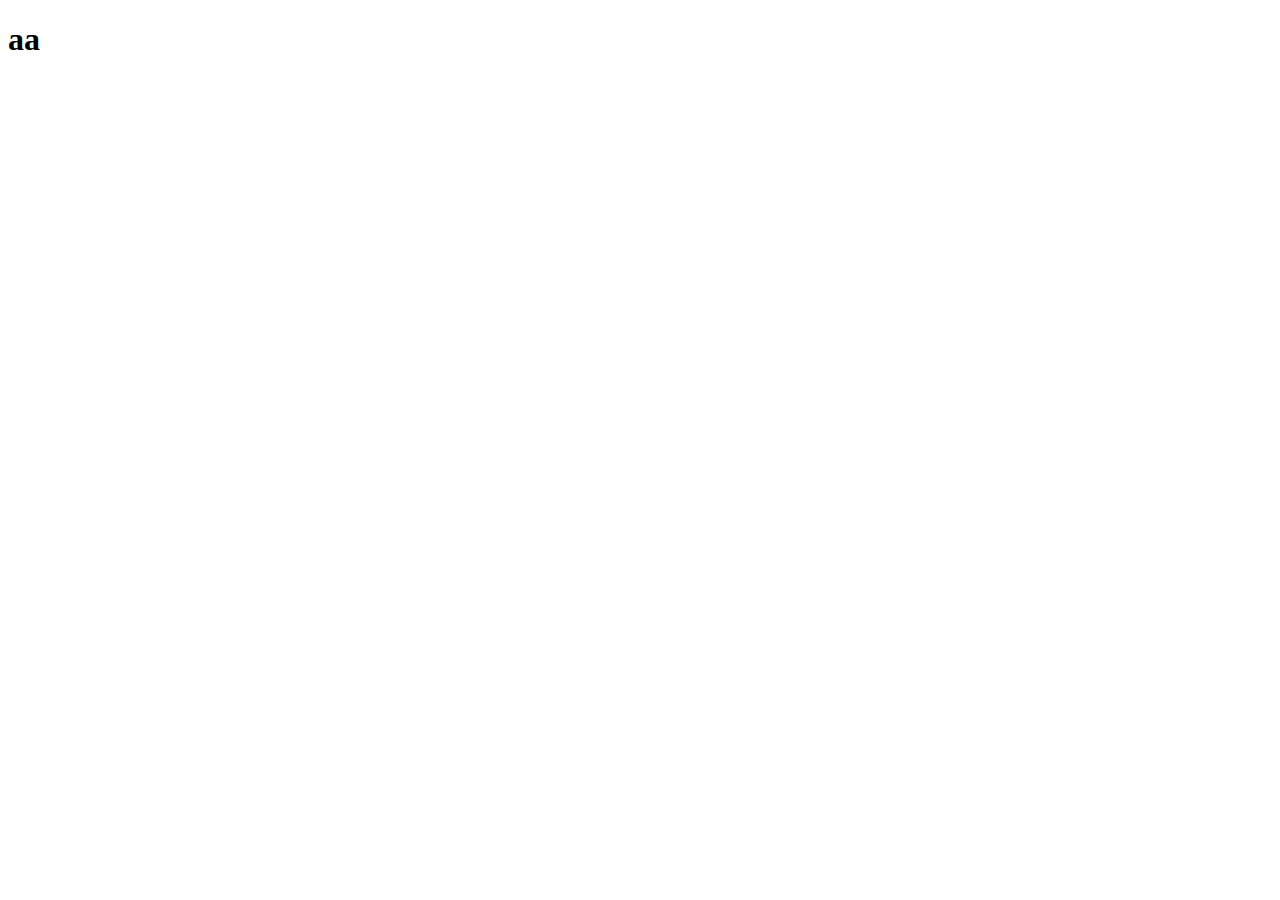
==== index.html @ e057cd77 "update" ====
<!DOCTYPE html>
<html lang="pt-br">
<head>
    <meta charset="UTF-8">
    <meta name="viewport" content="width=device-width, initial-scale=1.0">
    <link rel="shortcut icon" href="favicon.ico" type="image/x-icon">
    <title>Projeto Social</title>
</head>
<body>
    <h1>aa</h1>
</body>
</html>
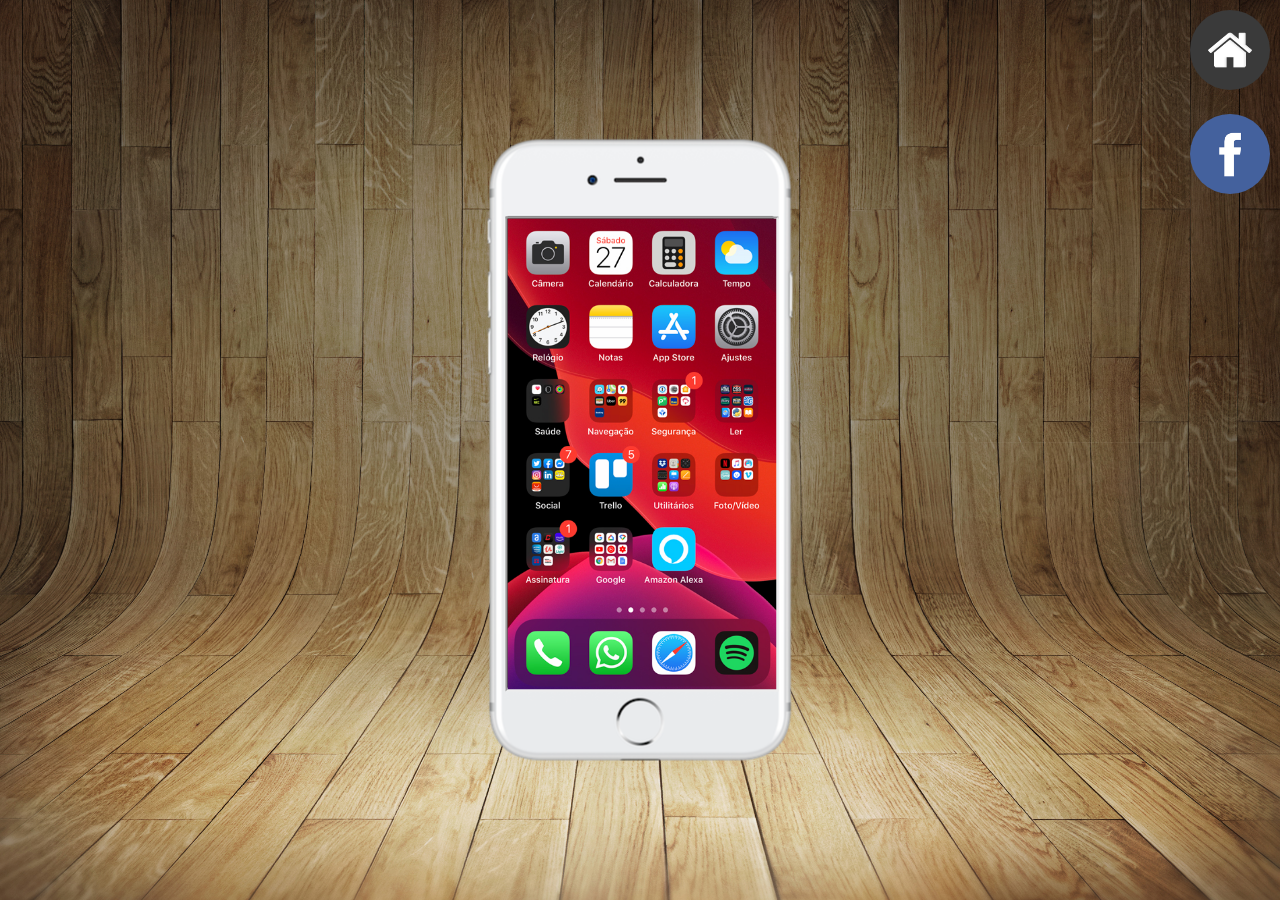
==== commit 8c8511e5: "update" ====
--- a/index.html
+++ b/index.html
@@ -4,9 +4,22 @@
     <meta charset="UTF-8">
     <meta name="viewport" content="width=device-width, initial-scale=1.0">
     <link rel="shortcut icon" href="favicon.ico" type="image/x-icon">
+    <link rel="stylesheet" href="estilo/style.css">
     <title>Projeto Social</title>
 </head>
 <body>
-    <h1>aa</h1>
+    <main>
+        <nav class="botoes">
+            <a href="home.html" target="frame"><img src="imagens/logo-home.jpg" alt=""></a> <br>
+            <a href="facebook.html" target="frame"><img src="imagens/logo-facebook.jpg" alt=""></a>
+        </nav>
+        <section id="telefone">
+            <iframe src="home.html" id="tela" name="frame"></iframe>
+        </section>
+        <section id="redes-sociais">
+         
+        </section>
+
+    </main>
 </body>
 </html>--- a/estilo/style.css
+++ b/estilo/style.css
@@ -0,0 +1,59 @@
+@charset "UTF-8";
+
+* {
+    margin: 0px;
+    padding: 0px;
+    font-family: Arial, Helvetica, sans-serif
+}
+
+html, body {
+    height: 100vh;
+    width: 100vw;
+}
+
+body {
+    background: url(../imagens/fundo-madeira.jpg) no-repeat top center;
+    background-size: cover;
+}
+main {
+    position: relative;
+    height: 100vh;
+}
+
+iframe#tela {
+    position: absolute;
+    top: 80px;
+    left: 21px;
+    overflow: auto;
+    width: 269px;
+    height: 471px;
+    overflow-y: scroll;
+
+}
+
+.botoes {
+    text-align: right;
+}
+
+nav img {
+    margin: 10px;
+    width: 80px;
+    border-radius: 50%;
+}
+
+
+section#telefone {
+    position: absolute;
+    top: 50%;
+    left: 50%;
+    transform: translate(-50%, -50%);
+
+    height: 627px;
+    width: 311px;
+    background-image: url(../imagens/frame-iphone.png);
+    background-position: center center;
+    background-repeat: no-repeat;
+}
+
+
+
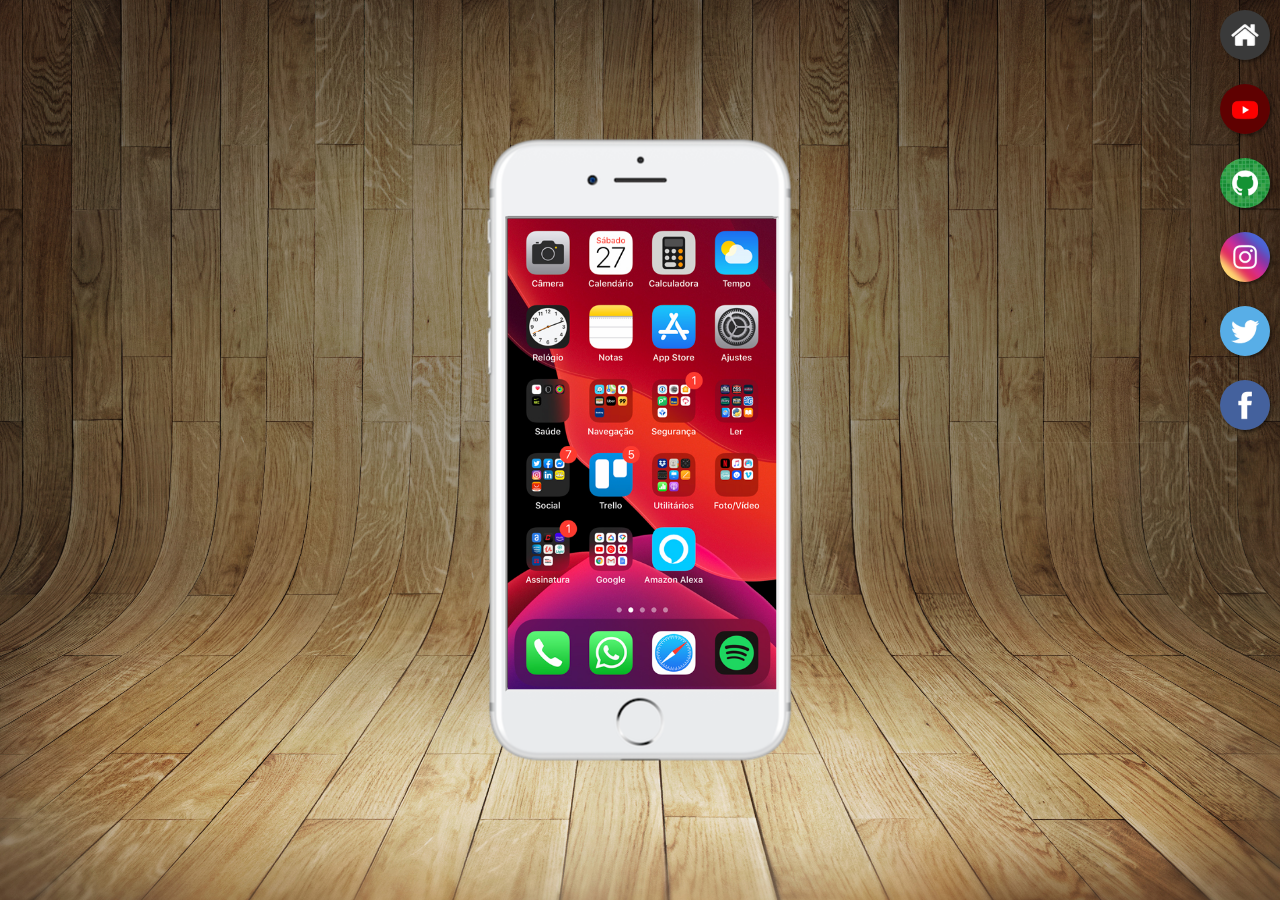
==== commit ce468ed6: "update projeto-social" ====
--- a/index.html
+++ b/index.html
@@ -9,17 +9,30 @@
 </head>
 <body>
     <main>
-        <nav class="botoes">
-            <a href="home.html" target="frame"><img src="imagens/logo-home.jpg" alt=""></a> <br>
-            <a href="facebook.html" target="frame"><img src="imagens/logo-facebook.jpg" alt=""></a>
-        </nav>
         <section id="telefone">
-            <iframe src="home.html" id="tela" name="frame"></iframe>
-        </section>
-        <section id="redes-sociais">
-         
+            <iframe src="home.html" id="tela" name="tela"></iframe>
         </section>
 
+        <section id="redes-sociais">
+            <a href="home.html" target="tela">
+                <img src="imagens/logo-home.jpg" alt="">
+            </a> <br>
+            <a href="youtube.html" target="tela">
+                <img src="imagens/logo-youtube.jpg" alt="">
+            </a> <br>
+            <a href="github.html" target="tela">
+                <img src="imagens/logo-github.jpg" alt="">
+            </a> <br>
+            <a href="instagram.html" target="tela">
+                <img src="imagens/logo-instagram.jpg" alt="">
+            </a> <br>
+            <a href="twitter.html" target="tela">
+                <img src="imagens/logo-twitter.jpg" alt="">
+            </a> <br>
+            <a href="facebook.html" target="tela">
+                <img src="imagens/logo-facebook.jpg" alt="">
+            </a>
+        </section>
     </main>
 </body>
 </html>--- a/estilo/style.css
+++ b/estilo/style.css
@@ -15,32 +15,11 @@
     background: url(../imagens/fundo-madeira.jpg) no-repeat top center;
     background-size: cover;
 }
+
 main {
     position: relative;
     height: 100vh;
 }
-
-iframe#tela {
-    position: absolute;
-    top: 80px;
-    left: 21px;
-    overflow: auto;
-    width: 269px;
-    height: 471px;
-    overflow-y: scroll;
-
-}
-
-.botoes {
-    text-align: right;
-}
-
-nav img {
-    margin: 10px;
-    width: 80px;
-    border-radius: 50%;
-}
-
 
 section#telefone {
     position: absolute;
@@ -55,5 +34,30 @@
     background-repeat: no-repeat;
 }
 
+iframe#tela {
+    position: absolute;
+    top: 80px;
+    left: 21px;
+
+    width: 269px;
+    height: 471px;
+}
+
+section#redes-sociais {
+    text-align: right;
+}
+
+section#redes-sociais img {
+    margin: 10px;
+    width: 50px;
+    border-radius: 50%;
+    box-shadow: 2px 2px 3px #00000069;
+}
+
+section#redes-sociais img:hover {
+    transform: translate(-2px, -2px);
+    box-shadow: 5px 5px 10px #000000a8;
+    transition-duration: 0.3s;
+}
 
 
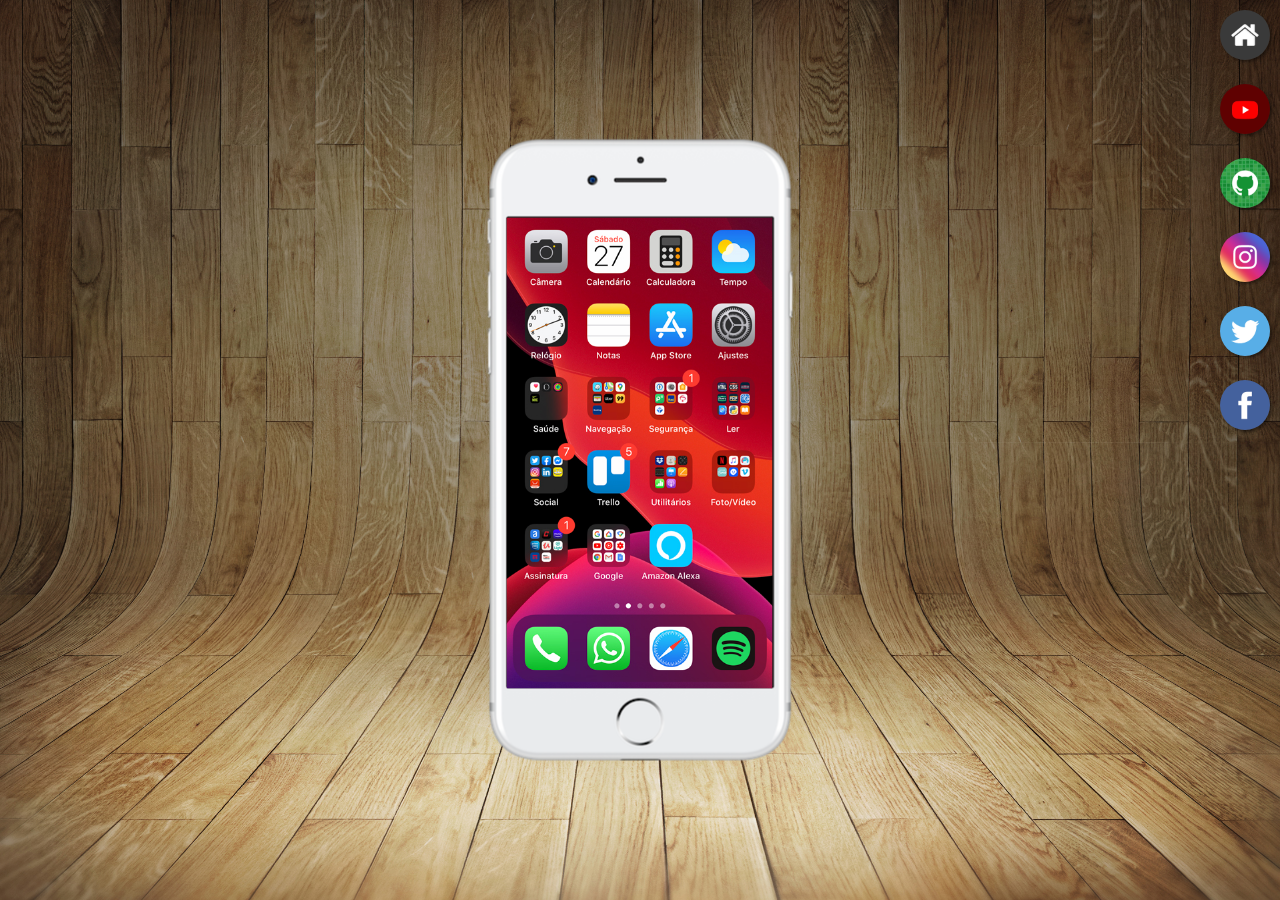
==== commit 6ad1c503: "update" ====
--- a/index.html
+++ b/index.html
@@ -10,7 +10,7 @@
 <body>
     <main>
         <section id="telefone">
-            <iframe src="home.html" id="tela" name="tela"></iframe>
+            <iframe src="home.html" id="tela" name="tela" frameborder="0"></iframe>
         </section>
 
         <section id="redes-sociais">
--- a/estilo/style.css
+++ b/estilo/style.css
@@ -3,7 +3,7 @@
 * {
     margin: 0px;
     padding: 0px;
-    font-family: Arial, Helvetica, sans-serif
+    font-family: Arial, Helvetica, sans-serif;
 }
 
 html, body {
@@ -36,10 +36,10 @@
 
 iframe#tela {
     position: absolute;
-    top: 80px;
-    left: 21px;
+    top: 81px;
+    left: 22px;
 
-    width: 269px;
+    width: 266px;
     height: 471px;
 }
 
